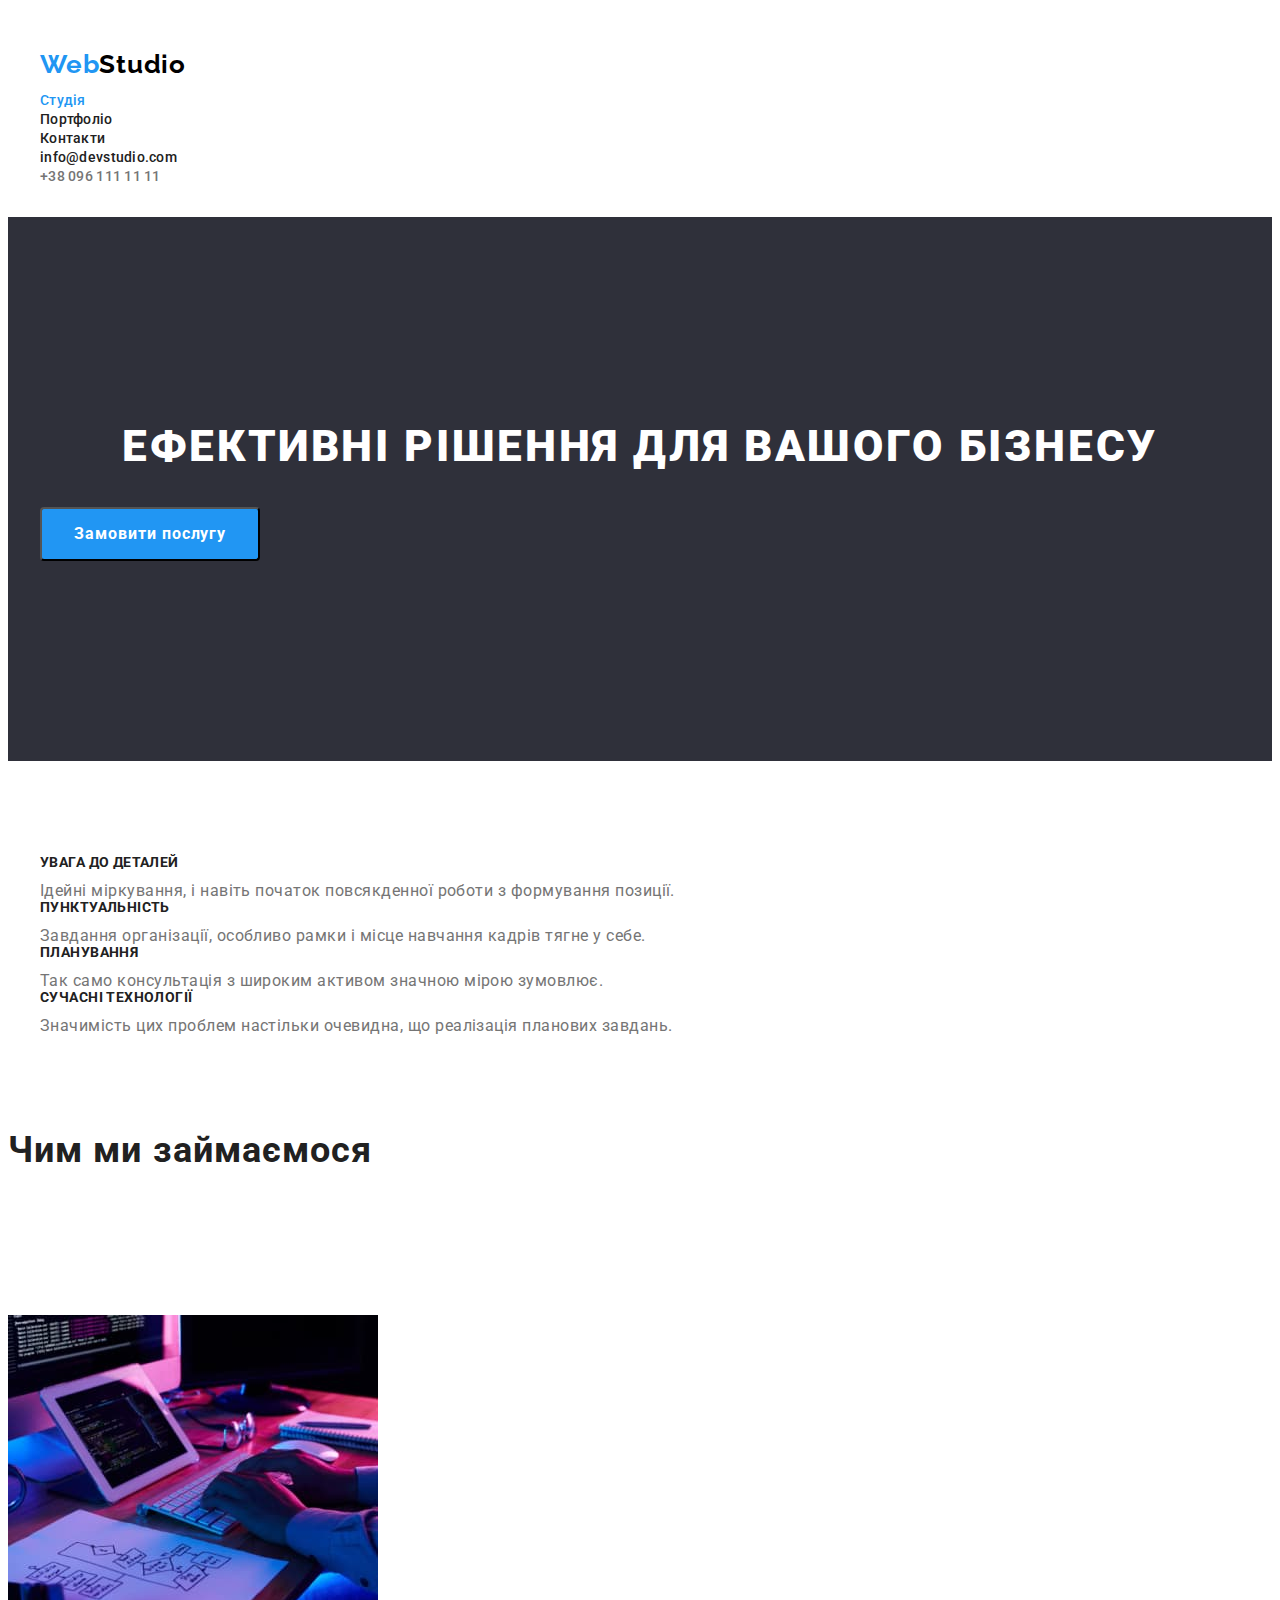
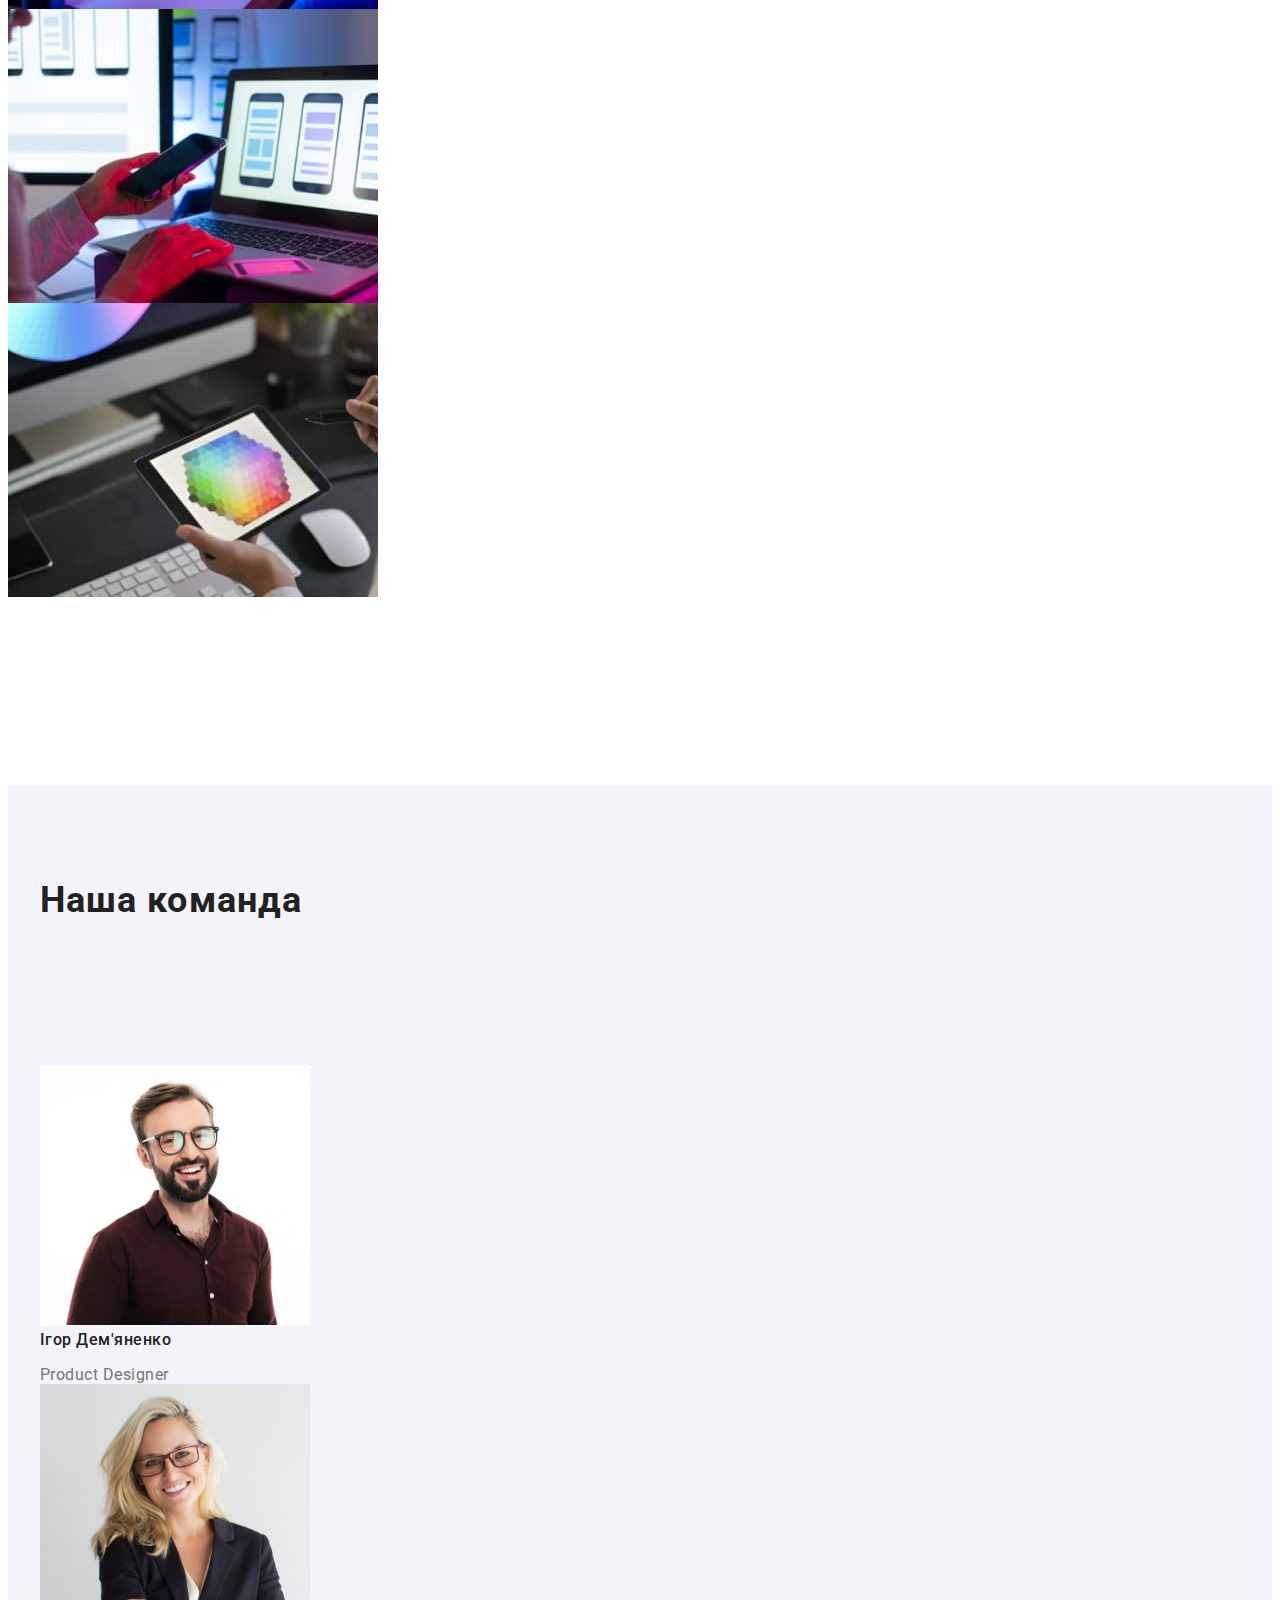
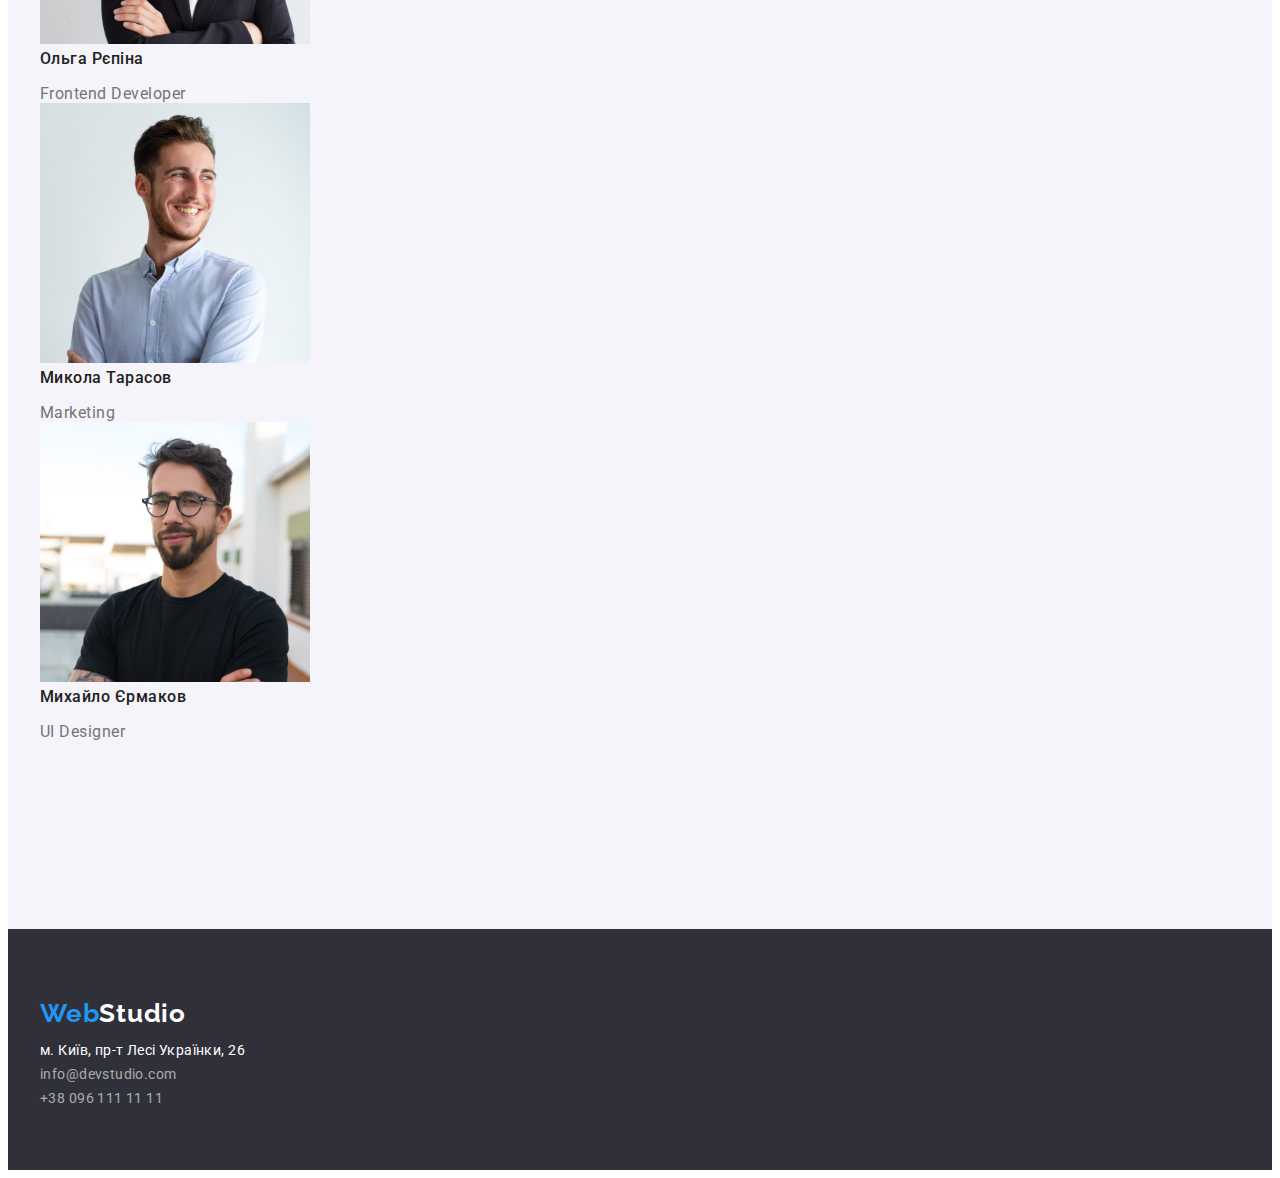
==== index.html @ 7e07d894 "padding" ====
<!DOCTYPE html>
<html lang="uk">
  <head>
    <meta charset="UTF-8" />
    <meta http-equiv="X-UA-Compatible" content="IE=edge" />
    <meta name="viewport" content="width=device-width, initial-scale=1.0" />
    <title>Portfolio</title>
    <link rel="preconnect" href="https://fonts.googleapis.com" />
    <link rel="preconnect" href="https://fonts.gstatic.com" crossorigin />
    <link
      href="https://fonts.googleapis.com/css2?family=Raleway:wght@700&family=Roboto:wght@400;500;700;900&display=swap"
      rel="stylesheet"
    />
    <link rel=“stylesheet” href=“https://cdnjs.cloudflare.com/ajax/libs/modern-normalize/1.1.0/modern-normalize.min.css” integrity=“sha512-wpPYUAdjBVSE4KJnH1VR1HeZfpl1ub8YT/NKx4PuQ5NmX2tKuGu6U/JRp5y+Y8XG2tV+wKQpNHVUX03MfMFn9Q==” crossorigin=“anonymous” referrerpolicy=“no-referrer” />
    <link rel="stylesheet" href="./css/styles.css" />
  </head>
  <body>
    <header class="header-page">
      <div class="container">
      <nav>
        <a class="logo" href="/index.html"
          >Web<span class="black-logo">Studio</span></a
        >
        <ul class="site-nav">
          <li><a class="link current" href="/index.html">Студія</a></li>
          <li><a class="link" href="./portfolio.html">Портфоліо</a></li>
          <li><a class="link" href="">Контакти</a></li>
        </ul>
      </nav>
      <ul class="auth-nav">
        <li>
          <a class="link" href="mailto:info@devstudio.com"
            >info@devstudio.com</a
          >
        </li>
        <li>
          <a class="link tel" href="tel:+380961111111">+38 096 111 11 11</a>
        </li>
      </ul>
    </div>
    </header>
    <main>
      <section class="decision">
        <div class="container">
        <h1 class="title">Ефективні рішення для вашого бізнесу</h1>
        <button class="button" type="button">Замовити послугу</button>
      </div>
      </section>
      <section>
        <div class="container">
        <ul class="list">
          <li>
            <h2 class="sub-title">УВАГА ДО ДЕТАЛЕЙ</h2>
            <p class="description">
              Ідейні міркування, і навіть початок повсякденної роботи з
              формування позиції.
            </p>
          </li>
          <li>
            <h2 class="sub-title">ПУНКТУАЛЬНІСТЬ</h2>
            <p class="description">
              Завдання організації, особливо рамки і місце навчання кадрів тягне
              у себе.
            </p>
          </li>
          <li>
            <h2 class="sub-title">ПЛАНУВАННЯ</h2>
            <p class="description">
              Так само консультація з широким активом значною мірою зумовлює.
            </p>
          </li>
          <li>
            <h2 class="sub-title">СУЧАСНІ ТЕХНОЛОГІЇ</h2>
            <p class="description">
              Значимість цих проблем настільки очевидна, що реалізація планових
              завдань.
            </p>
          </div>
          </li>
        </ul>
      </section>
      <section class="hero">
        <div class="contaner">
        <h2 class="pre-title">Чим ми займаємося</h2>
        <ul class="list">
          <li>
            <a href=""
              ><img src="./img/img1.jpg" alt="набір символів" width="370"
            /></a>
          </li>
          <li>
            <a href=""
              ><img src="./img/img2.jpg" alt="розробка макету" width="370"
            /></a>
          </li>
          <li>
            <a href=""
              ><img src="./img/img3.jpg" alt="дизайн" width="370" />
            </a>
          </li>
        </ul>
      </div>
      </section>
      <section class="team">
        <div class="container">
        <h2 class="pre-title">Наша команда</h2>
        <ul class="list">
          <li>
            <img src="./img/img4.jpg" alt="Ігор Дем'яненко" width="270" />
            <h3 class="title-name">Ігор Дем'яненко</h3>
            <p class="description">Product Designer</p>
          </li>
          <li>
            <img src="./img/img5.jpg" alt="Ольга Рєпіна" width="270" />
            <h3 class="title-name">Ольга Рєпіна</h3>
            <p class="description">Frontend Developer</p>
          </li>
          <li>
            <img src="./img/img6.jpg" alt="Микола Тарасов" width="270" />
            <h3 class="title-name">Микола Тарасов</h3>
            <p class="description">Marketing</p>
          </li>
          <li>
            <img src="./img/img7.jpg" alt="Михайло Єрмаков" width="270" />
            <h3 class="title-name">Михайло Єрмаков</h3>
            <p class="description">UI Designer</p>
          </li>
        </ul>
      </div>
      </section>
    </main>
    <footer class="footer">
      <div class="container">
      <a class="logo" href="/index.html"
        >Web<span class="partlogo">Studio</span></a
      >
      <address class="adress">
        <a class="street" href="">м. Київ, пр-т Лесі Українки, 26</a>
        <ul class="communication">
          <li>
            <a class="contact" href="mailto:info@devstudio.com"
              >info@devstudio.com</a
            >
          </li>
          <li>
            <a class="contact" href="tel:+380961111111">+38 096 111 11 11</a>
          </li>
        </ul>
      </address>
    </div>
    </footer>
  </body>
</html>
---- css/styles.css ----
body {
  font-family: "Roboto", sans-serif;
  font-style: normal;
  background-color: #ffffff;
}
:root {
  --brand-color: #ffffff;
  --text-color: #212121;
  --button-color: #2196f3;
}

p,
h1,
h2,
h3,
h4,
h5,
h6 {
  margin: 0;
}
ul,
ol {
  margin: 0;
  padding-left: 0;
}
button {
  cursor: pointer;
}
address {
  font-style: normal;
}
img {
  display: block;
}

.container {
width: 1200px;
padding-left: 15px;
padding-right: 15px;
margin: 0 auto;
}

.header-page{
  padding-top: 32px;
  padding-bottom: 32px;
}

.logo {
  font-family: "Raleway";
  font-weight: 700;
  font-size: 26px;
  line-height: 1.92;
  letter-spacing: 0.03em;
  color: var(--button-color);
  text-decoration: none;
 
}
.black-logo {
  color: #000;
}
.partlogo {
  color: var(--brand-color);
}

.decision {
  padding-top: 200px;
  padding-bottom: 200px;
  background-color: #2f303a;
}
.footer {
  background-color: #2f303a;
}

.site-nav,
.auth-nav,
.communication,
.list,
.header-page,
.list-button,
.list-image {
  list-style-type: none;
}
.link {
  font-weight: 500;
  font-size: 14px;
  line-height: 1.14;
  letter-spacing: 0.02em;
  color: var(--text-color);
  text-decoration: none;
}

.link:hover,
.link:focus {
  color: var(--button-color);
}
.link:active {
  color: var(--button-color);
}

.tel {
  color: #757575;
}
.street {
  font-size: 14px;
  line-height: 1.71;
  letter-spacing: 0.03em;
  color: var(--brand-color);
  text-decoration: none;
  font-style: normal;
  padding-bottom: 20px;
}
.contact {
  font-size: 14px;
  line-height: 1.71;
  letter-spacing: 0.03em;
  color: rgba(255, 255, 255, 0.6);
  text-decoration: none;
  font-style: normal;
  padding-bottom: 9px;
}

.current {
  color: #2196F3;
}

.title {
  font-weight: 900;
  font-size: 44px;
  line-height: 1.36;
  letter-spacing: 0.06em;
  text-align: center;
  color: var(--brand-color);
  text-transform: uppercase;
  padding-bottom: 30px;
}
.button {
  background-color: var(--button-color);
  font-weight: 700;
  font-size: 16px;
  line-height: 1.88;
  letter-spacing: 0.06em;
  color: var(--brand-color);
  font-family: inherit;
  border-radius: 4px;
  padding: 10px 32px;
  min-width: 216px;
  text-align: center;
  display: inline-block; 
}

.list{
  padding-top: 94px;
  padding-bottom: 94px;
}
.pre-title {
  font-weight: 700;
  font-size: 36px;
  line-height: 1.17;
  letter-spacing: 0.03em;
  color: var(--text-color);
  padding-bottom: 50px;
}
.description {
  font-size: 16px;
  line-height: 1.19;
  letter-spacing: 0.03em;
  color: #757575;
}
.sub-title {
  font-weight: 700;
  font-size: 14px;
  line-height: 1.14;
  letter-spacing: 0.03em;
  text-transform: uppercase;
  color: var(--text-color);
  padding-bottom: 10px;
}
.type-button {
  text-decoration: none;
  background-color: #f5f5f5;
  padding-top: 94px;
  padding-bottom: 94px;
}

.hero {
padding-top: 0px;
padding-bottom: 94px;
}
.link-img {
  text-decoration: none;
}
.team {
  background-color: #f5f4fa;
  padding-top: 94px;
  padding-bottom: 94px;
}
.filter {
  background-color: #f5f4fa;
  color: var(--text-color);
}
.button-filter {
  background-color: #f5f4fa;
  font-weight: 500;
  font-size: 16px;
  line-height: 1.62;
  text-align: center;
  letter-spacing: 0.03em;
  color: var(--text-color);
  font-family: Roboto, sans-serif;
  
}
.button-filter:hover,
.button-filter:focus {
  background: var(--button-color);
  font-weight: 500;
  font-size: 16px;
  line-height: 1.62;
  text-align: center;
  letter-spacing: 0.03em;
  color: var(--brand-color);
}

.button-filter:active {
  background: var(--button-color);
  color: var(--brand-color);
}
.title-name {
  font-weight: 500;
  font-size: 16px;
  line-height: 1.87;
  letter-spacing: 0.03em;
  color: var(--text-color);
  padding-bottom: 10px;
}
.title-description {
  font-weight: 700;
  font-size: 18px;
  line-height: 2;
  letter-spacing: 0.06em;
  color: var(--text-color);
  padding-bottom: 4px;
}
.sub-description {
  font-size: 16px;
  line-height: 1.88;
  letter-spacing: 0.03em;
  color: #757575;
}
.footer {
  padding-top: 60px;
  padding-bottom: 60px;
}
.list-button {
  padding-bottom: 50px;
}
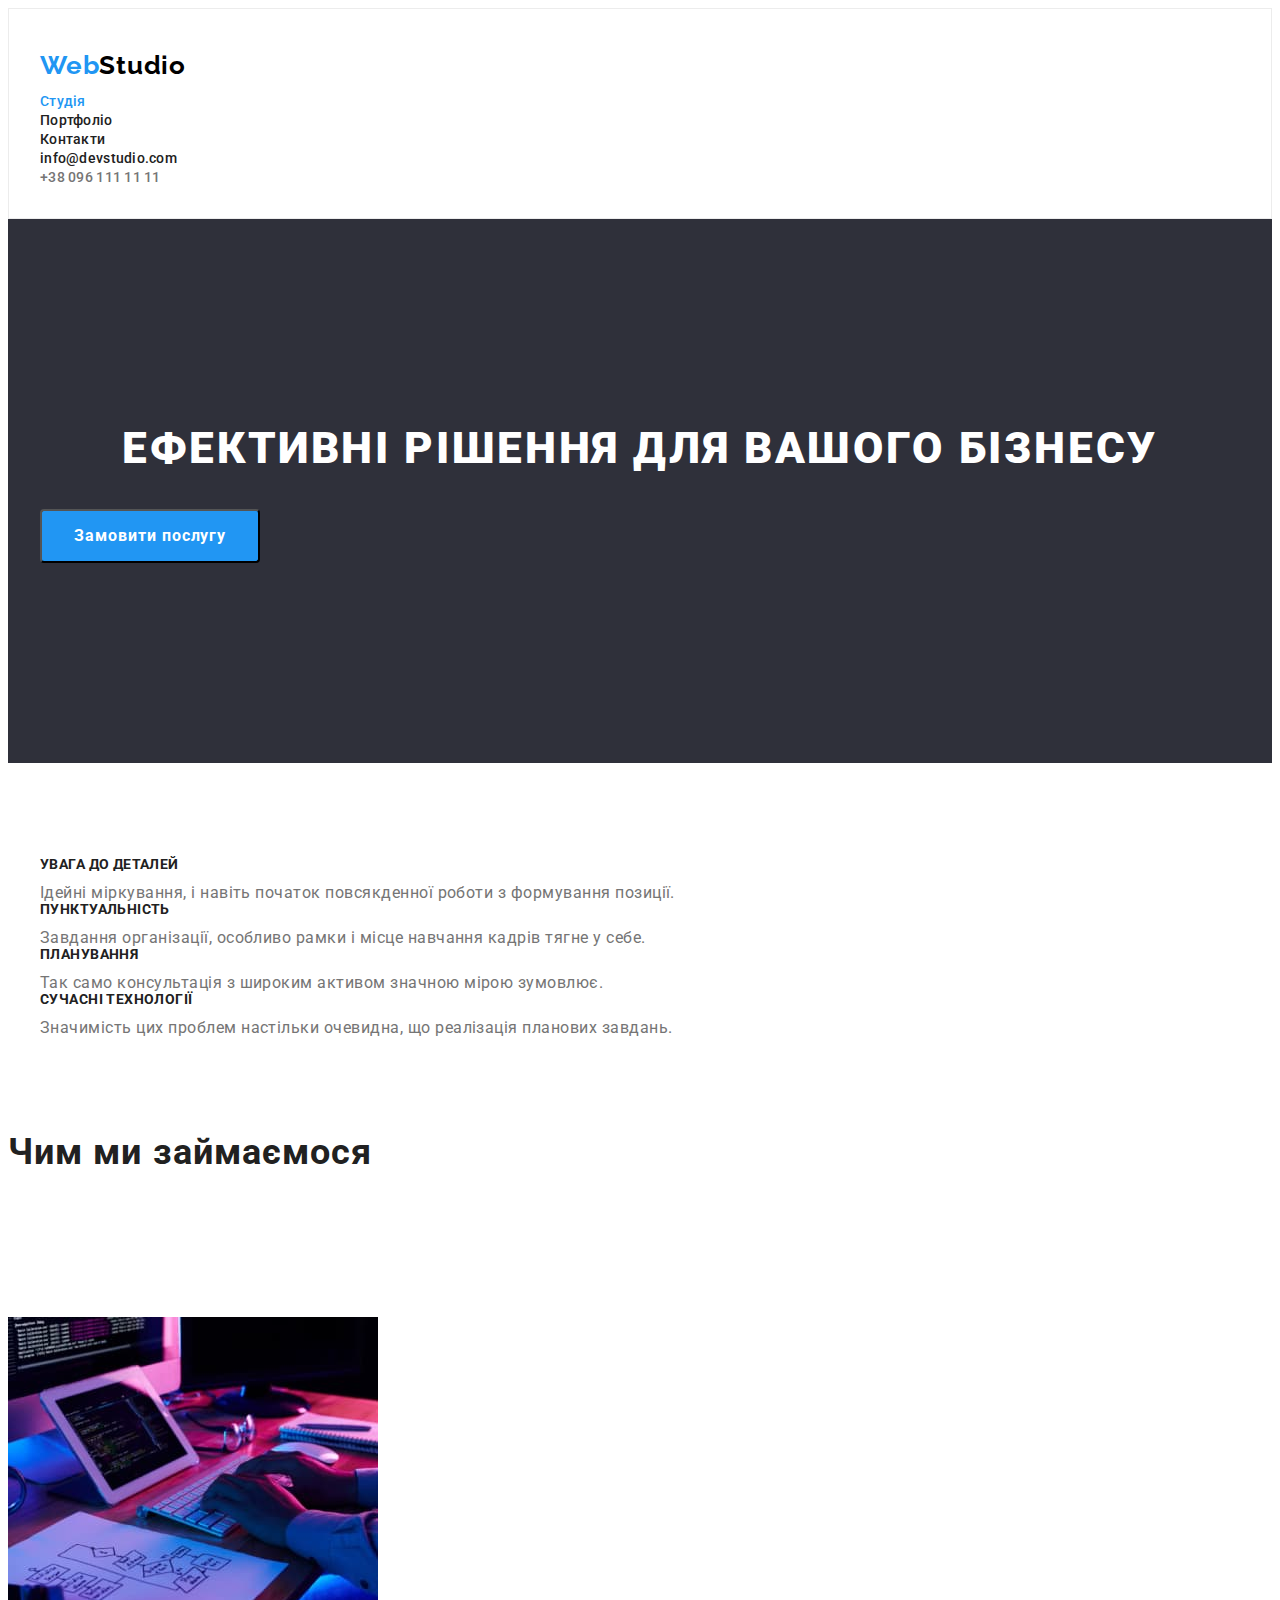
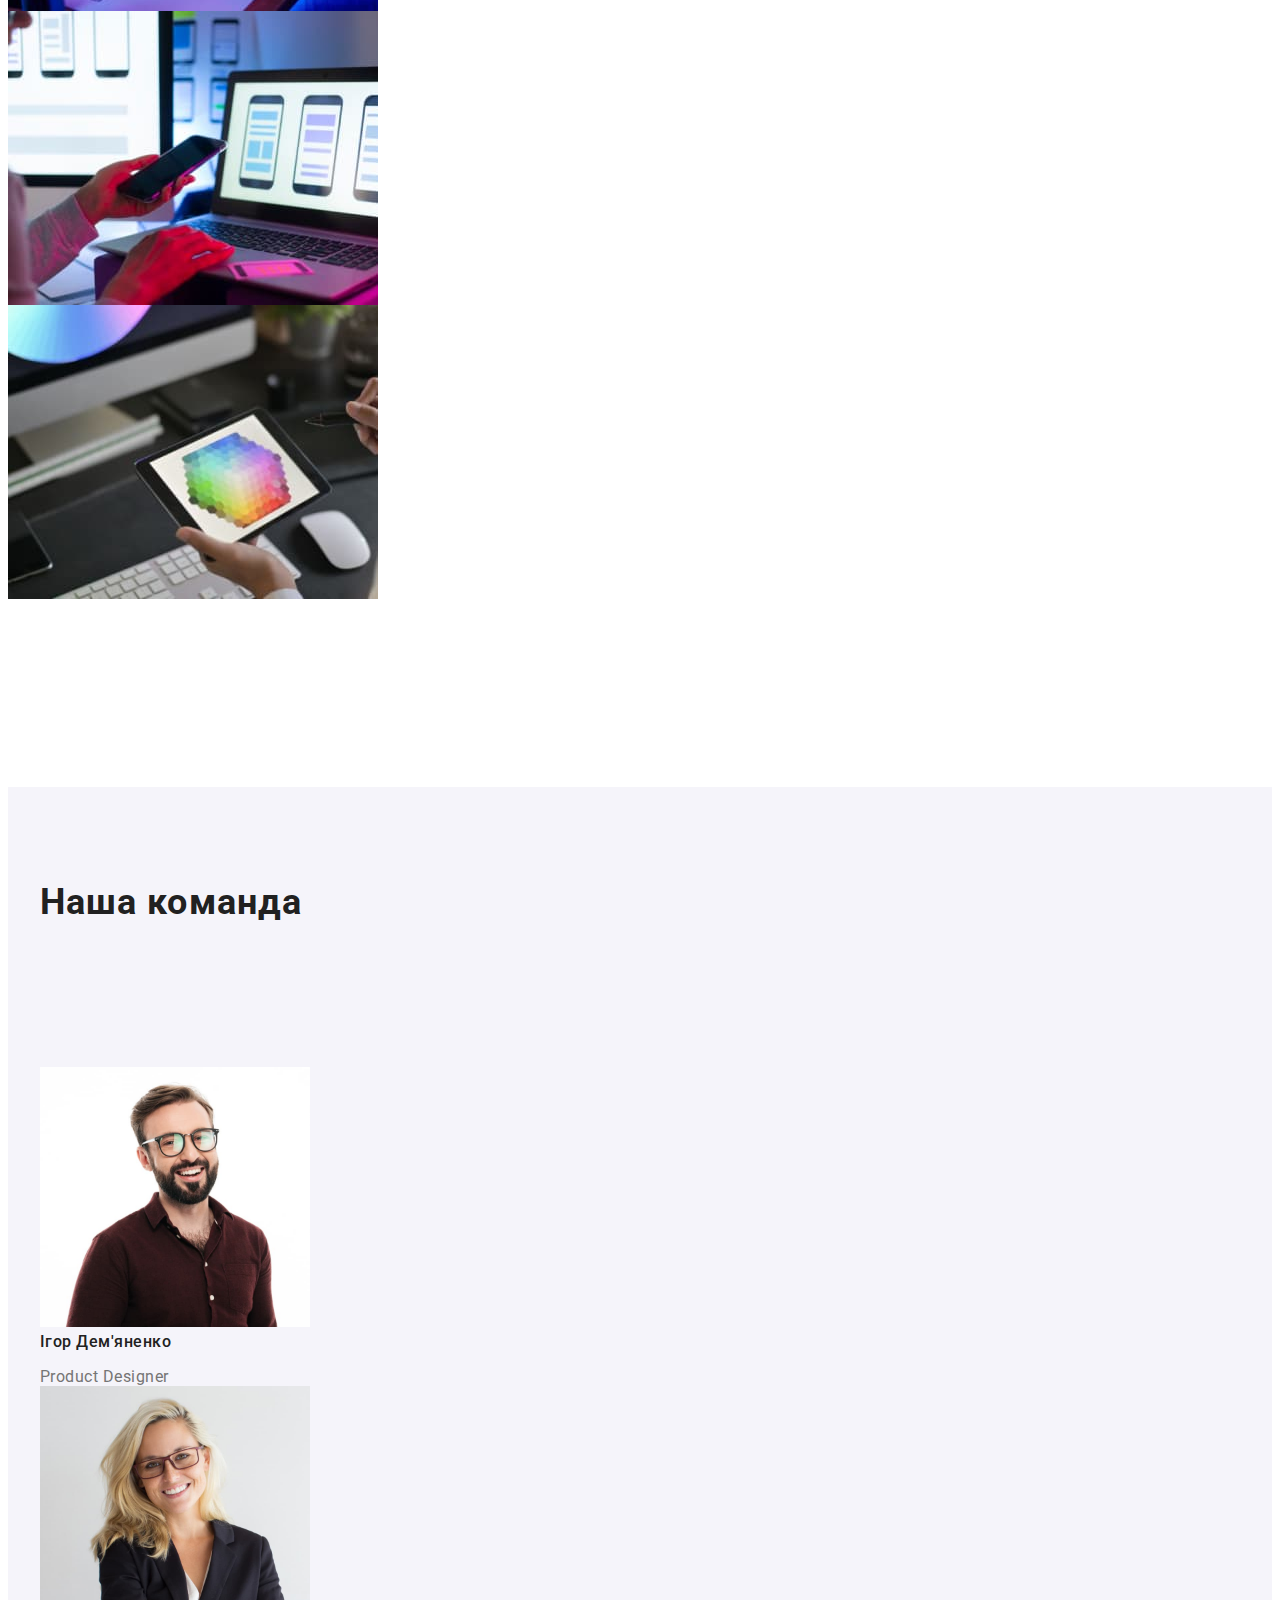
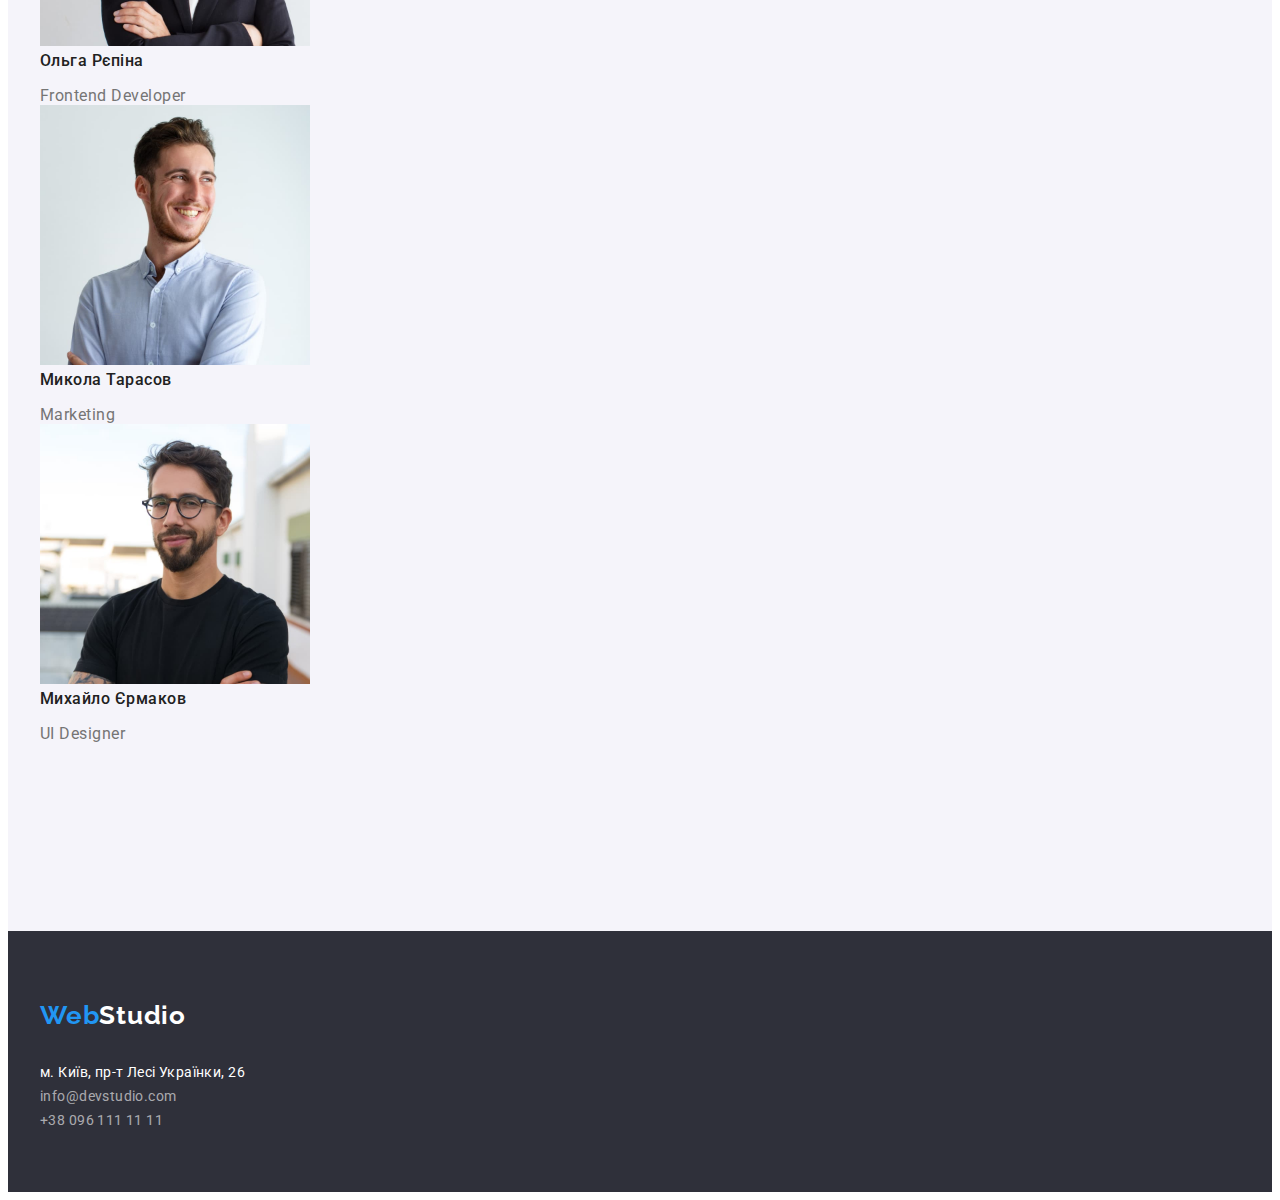
==== commit 3b57a34c: "border" ====
--- a/index.html
+++ b/index.html
@@ -11,7 +11,13 @@
       href="https://fonts.googleapis.com/css2?family=Raleway:wght@700&family=Roboto:wght@400;500;700;900&display=swap"
       rel="stylesheet"
     />
-    <link rel=“stylesheet” href=“https://cdnjs.cloudflare.com/ajax/libs/modern-normalize/1.1.0/modern-normalize.min.css” integrity=“sha512-wpPYUAdjBVSE4KJnH1VR1HeZfpl1ub8YT/NKx4PuQ5NmX2tKuGu6U/JRp5y+Y8XG2tV+wKQpNHVUX03MfMFn9Q==” crossorigin=“anonymous” referrerpolicy=“no-referrer” />
+    <link
+    rel="stylesheet"
+    href="https://cdnjs.cloudflare.com/ajax/libs/modern-normalize/1.1.0/modern-normalize.min.css"
+    integrity="sha512-wpPYUAdjBVSE4KJnH1VR1HeZfpl1ub8YT/NKx4PuQ5NmX2tKuGu6U/JRp5y+Y8XG2tV+wKQpNHVUX03MfMFn9Q=="
+    crossorigin="anonymous"
+    referrerpolicy="no-referrer"
+    />
     <link rel="stylesheet" href="./css/styles.css" />
   </head>
   <body>
--- a/css/styles.css
+++ b/css/styles.css
@@ -28,6 +28,7 @@
 }
 address {
   font-style: normal;
+  margin-top: 20px;
 }
 img {
   display: block;
@@ -43,6 +44,7 @@
 .header-page{
   padding-top: 32px;
   padding-bottom: 32px;
+  border: 1px solid #ECECEC;
 }
 
 .logo {
@@ -107,7 +109,7 @@
   color: var(--brand-color);
   text-decoration: none;
   font-style: normal;
-  padding-bottom: 20px;
+  margin-bottom: 9px;
 }
 .contact {
   font-size: 14px;
@@ -116,8 +118,9 @@
   color: rgba(255, 255, 255, 0.6);
   text-decoration: none;
   font-style: normal;
-  padding-bottom: 9px;
-}
+  margin-bottom: 9px;
+}
+
 
 .current {
   color: #2196F3;
@@ -131,7 +134,7 @@
   text-align: center;
   color: var(--brand-color);
   text-transform: uppercase;
-  padding-bottom: 30px;
+  margin-bottom: 30px;
 }
 .button {
   background-color: var(--button-color);
@@ -158,7 +161,7 @@
   line-height: 1.17;
   letter-spacing: 0.03em;
   color: var(--text-color);
-  padding-bottom: 50px;
+  margin-bottom: 50px;
 }
 .description {
   font-size: 16px;
@@ -173,7 +176,7 @@
   letter-spacing: 0.03em;
   text-transform: uppercase;
   color: var(--text-color);
-  padding-bottom: 10px;
+  margin-bottom: 10px;
 }
 .type-button {
   text-decoration: none;
@@ -230,7 +233,7 @@
   line-height: 1.87;
   letter-spacing: 0.03em;
   color: var(--text-color);
-  padding-bottom: 10px;
+  margin-bottom: 10px;
 }
 .title-description {
   font-weight: 700;
@@ -238,7 +241,7 @@
   line-height: 2;
   letter-spacing: 0.06em;
   color: var(--text-color);
-  padding-bottom: 4px;
+  margin-bottom: 4px;
 }
 .sub-description {
   font-size: 16px;
@@ -251,5 +254,5 @@
   padding-bottom: 60px;
 }
 .list-button {
-  padding-bottom: 50px;
-}+  margin-bottom: 50px;
+}
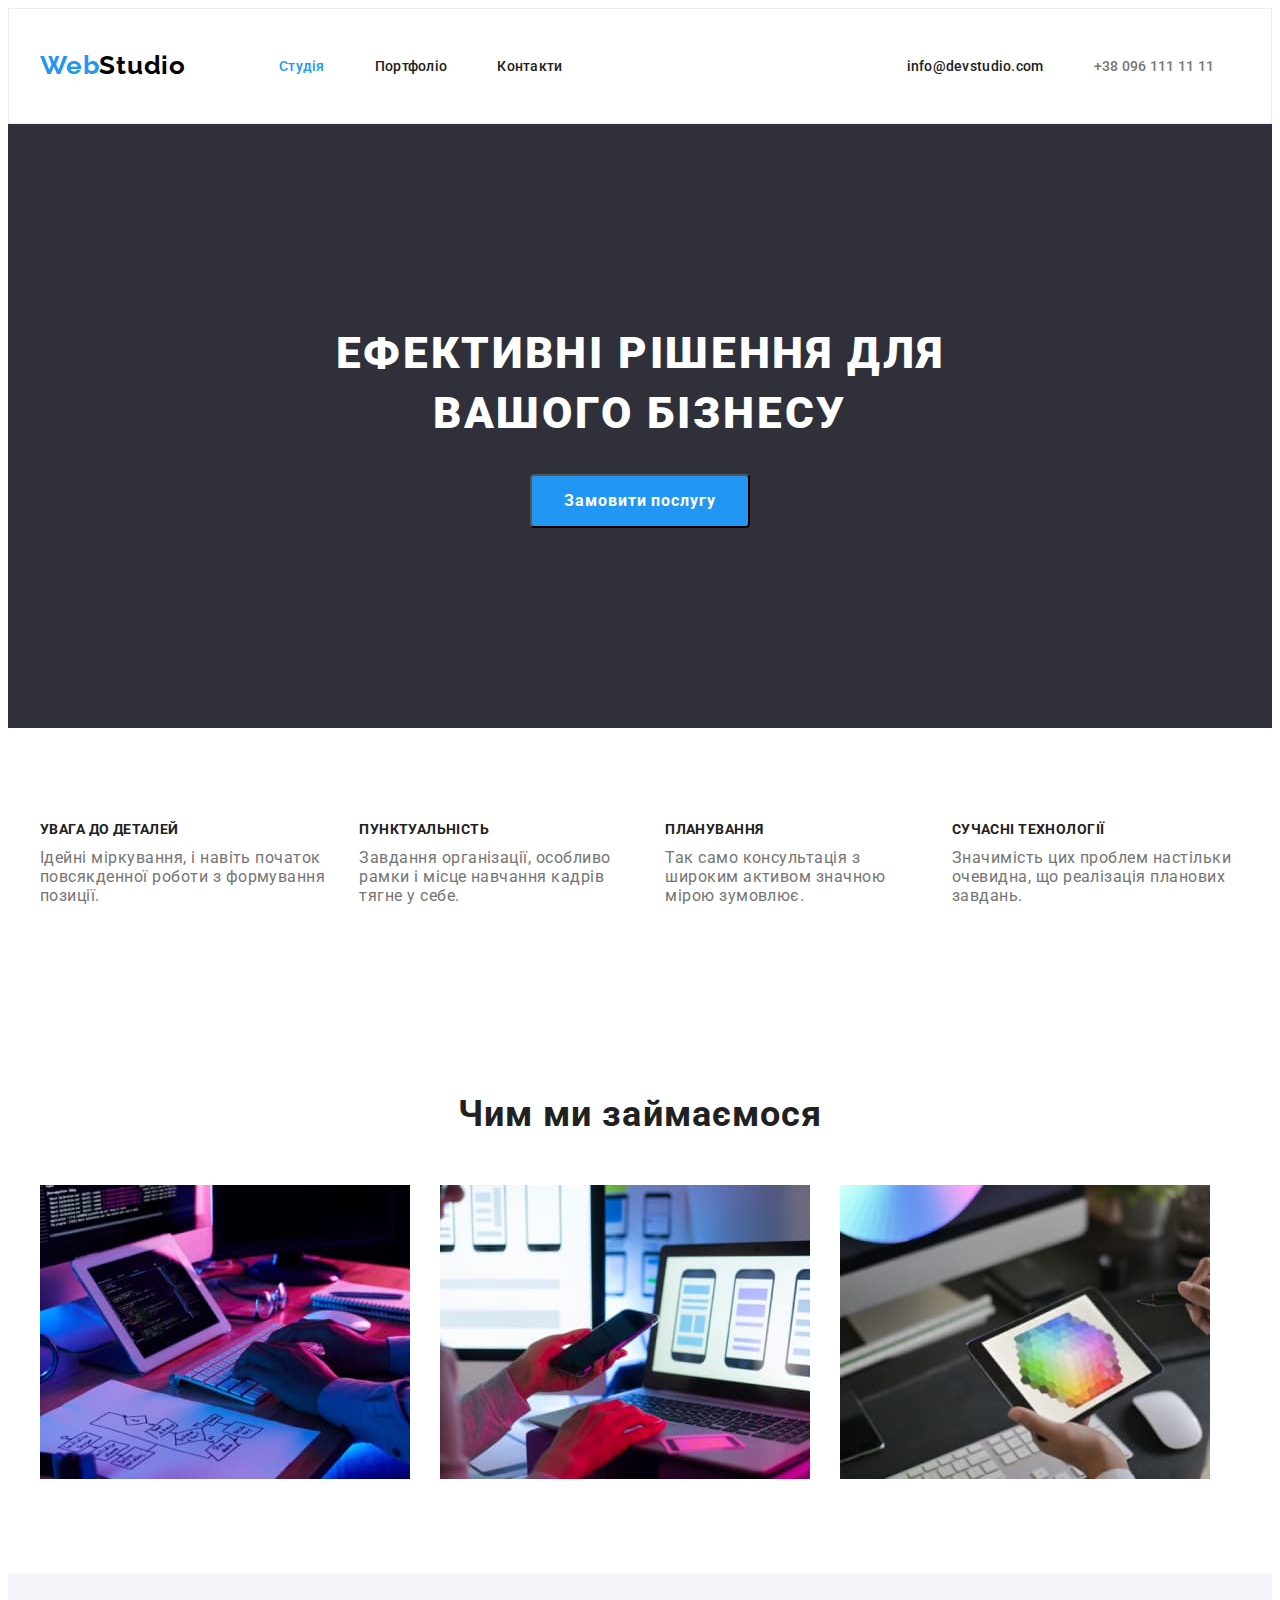
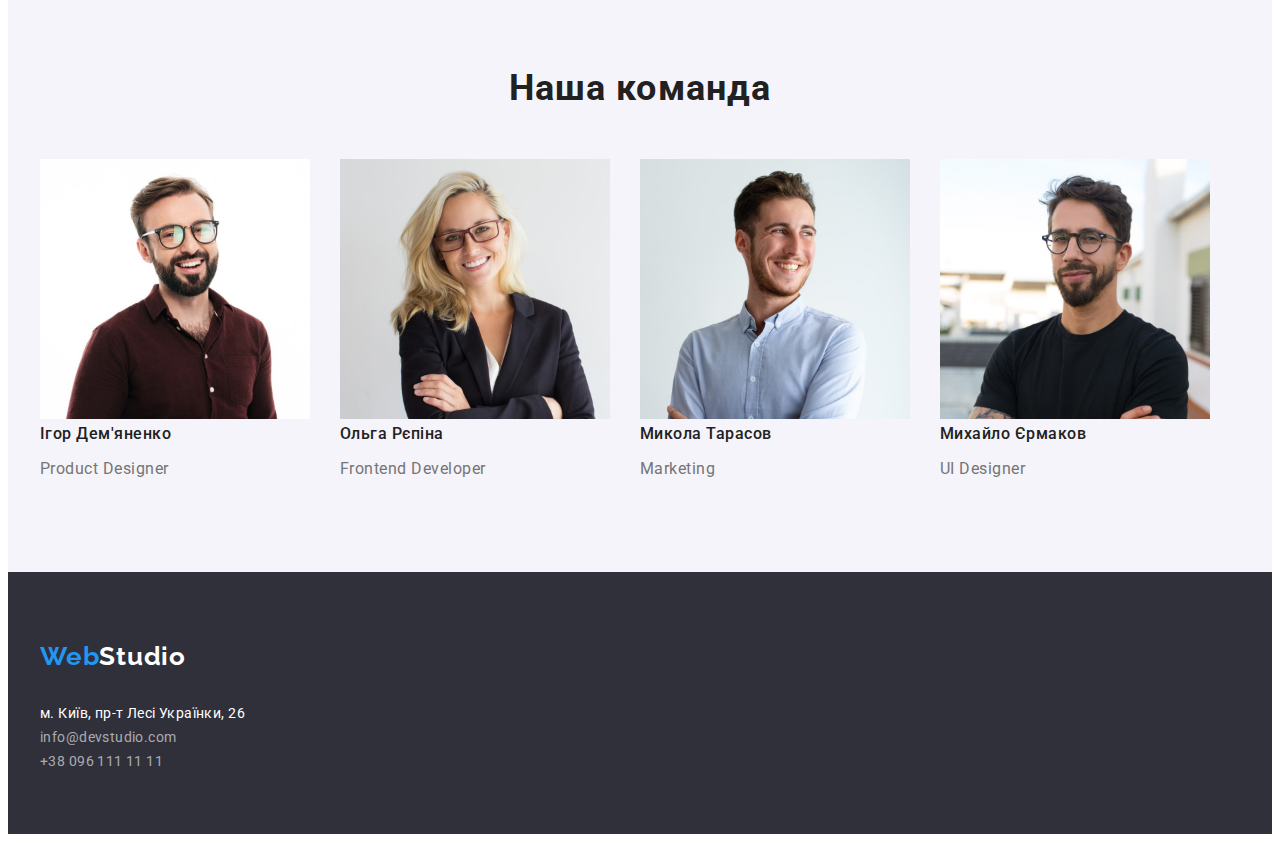
==== commit bcebdec7: "flex" ====
--- a/index.html
+++ b/index.html
@@ -12,148 +12,148 @@
       rel="stylesheet"
     />
     <link
-    rel="stylesheet"
-    href="https://cdnjs.cloudflare.com/ajax/libs/modern-normalize/1.1.0/modern-normalize.min.css"
-    integrity="sha512-wpPYUAdjBVSE4KJnH1VR1HeZfpl1ub8YT/NKx4PuQ5NmX2tKuGu6U/JRp5y+Y8XG2tV+wKQpNHVUX03MfMFn9Q=="
-    crossorigin="anonymous"
-    referrerpolicy="no-referrer"
+      rel="stylesheet"
+      href="https://cdnjs.cloudflare.com/ajax/libs/modern-normalize/1.1.0/modern-normalize.min.css"
+      integrity="sha512-wpPYUAdjBVSE4KJnH1VR1HeZfpl1ub8YT/NKx4PuQ5NmX2tKuGu6U/JRp5y+Y8XG2tV+wKQpNHVUX03MfMFn9Q=="
+      crossorigin="anonymous"
+      referrerpolicy="no-referrer"
     />
     <link rel="stylesheet" href="./css/styles.css" />
   </head>
   <body>
     <header class="header-page">
-      <div class="container">
-      <nav>
-        <a class="logo" href="/index.html"
-          >Web<span class="black-logo">Studio</span></a
-        >
-        <ul class="site-nav">
-          <li><a class="link current" href="/index.html">Студія</a></li>
-          <li><a class="link" href="./portfolio.html">Портфоліо</a></li>
-          <li><a class="link" href="">Контакти</a></li>
+      <div class="container main-nav">
+        <nav class="site">
+          <a class="logo" href="/index.html"
+            >Web<span class="black-logo">Studio</span></a
+          >
+          <ul class="site-nav">
+            <li><a class="link current" href="/index.html">Студія</a></li>
+            <li><a class="link" href="./portfolio.html">Портфоліо</a></li>
+            <li><a class="link" href="">Контакти</a></li>
+          </ul>
+        </nav>
+        <ul class="auth-nav">
+          <li>
+            <a class="link" href="mailto:info@devstudio.com"
+              >info@devstudio.com</a
+            >
+          </li>
+          <li>
+            <a class="link tel" href="tel:+380961111111">+38 096 111 11 11</a>
+          </li>
         </ul>
-      </nav>
-      <ul class="auth-nav">
-        <li>
-          <a class="link" href="mailto:info@devstudio.com"
-            >info@devstudio.com</a
-          >
-        </li>
-        <li>
-          <a class="link tel" href="tel:+380961111111">+38 096 111 11 11</a>
-        </li>
-      </ul>
-    </div>
+      </div>
     </header>
     <main>
       <section class="decision">
-        <div class="container">
-        <h1 class="title">Ефективні рішення для вашого бізнесу</h1>
-        <button class="button" type="button">Замовити послугу</button>
-      </div>
+        <div class="container button-buy">
+          <h1 class="title">Ефективні рішення для вашого бізнесу</h1>
+          <button class="button" type="button">Замовити послугу</button>
+        </div>
       </section>
       <section>
-        <div class="container">
-        <ul class="list">
-          <li>
-            <h2 class="sub-title">УВАГА ДО ДЕТАЛЕЙ</h2>
-            <p class="description">
-              Ідейні міркування, і навіть початок повсякденної роботи з
-              формування позиції.
-            </p>
-          </li>
-          <li>
-            <h2 class="sub-title">ПУНКТУАЛЬНІСТЬ</h2>
-            <p class="description">
-              Завдання організації, особливо рамки і місце навчання кадрів тягне
-              у себе.
-            </p>
-          </li>
-          <li>
-            <h2 class="sub-title">ПЛАНУВАННЯ</h2>
-            <p class="description">
-              Так само консультація з широким активом значною мірою зумовлює.
-            </p>
-          </li>
-          <li>
-            <h2 class="sub-title">СУЧАСНІ ТЕХНОЛОГІЇ</h2>
-            <p class="description">
-              Значимість цих проблем настільки очевидна, що реалізація планових
-              завдань.
-            </p>
-          </div>
-          </li>
-        </ul>
+        <div class="container details">
+          <ul class="list">
+            <li>
+              <h2 class="sub-title">УВАГА ДО ДЕТАЛЕЙ</h2>
+              <p class="description">
+                Ідейні міркування, і навіть початок повсякденної роботи з
+                формування позиції.
+              </p>
+            </li>
+            <li>
+              <h2 class="sub-title">ПУНКТУАЛЬНІСТЬ</h2>
+              <p class="description">
+                Завдання організації, особливо рамки і місце навчання кадрів
+                тягне у себе.
+              </p>
+            </li>
+            <li>
+              <h2 class="sub-title">ПЛАНУВАННЯ</h2>
+              <p class="description">
+                Так само консультація з широким активом значною мірою зумовлює.
+              </p>
+            </li>
+            <li>
+              <h2 class="sub-title">СУЧАСНІ ТЕХНОЛОГІЇ</h2>
+              <p class="description">
+                Значимість цих проблем настільки очевидна, що реалізація
+                планових завдань.
+              </p>
+            </li>
+          </ul>
+        </div>
       </section>
       <section class="hero">
-        <div class="contaner">
-        <h2 class="pre-title">Чим ми займаємося</h2>
-        <ul class="list">
-          <li>
-            <a href=""
-              ><img src="./img/img1.jpg" alt="набір символів" width="370"
-            /></a>
-          </li>
-          <li>
-            <a href=""
-              ><img src="./img/img2.jpg" alt="розробка макету" width="370"
-            /></a>
-          </li>
-          <li>
-            <a href=""
-              ><img src="./img/img3.jpg" alt="дизайн" width="370" />
-            </a>
-          </li>
-        </ul>
-      </div>
+        <div class="container">
+          <h2 class="pre-title">Чим ми займаємося</h2>
+          <ul class="list-do">
+            <li>
+              <a href=""
+                ><img src="./img/img1.jpg" alt="набір символів" width="370"
+              /></a>
+            </li>
+            <li>
+              <a href=""
+                ><img src="./img/img2.jpg" alt="розробка макету" width="370"
+              /></a>
+            </li>
+            <li>
+              <a href=""
+                ><img src="./img/img3.jpg" alt="дизайн" width="370" />
+              </a>
+            </li>
+          </ul>
+        </div>
       </section>
       <section class="team">
         <div class="container">
-        <h2 class="pre-title">Наша команда</h2>
-        <ul class="list">
-          <li>
-            <img src="./img/img4.jpg" alt="Ігор Дем'яненко" width="270" />
-            <h3 class="title-name">Ігор Дем'яненко</h3>
-            <p class="description">Product Designer</p>
-          </li>
-          <li>
-            <img src="./img/img5.jpg" alt="Ольга Рєпіна" width="270" />
-            <h3 class="title-name">Ольга Рєпіна</h3>
-            <p class="description">Frontend Developer</p>
-          </li>
-          <li>
-            <img src="./img/img6.jpg" alt="Микола Тарасов" width="270" />
-            <h3 class="title-name">Микола Тарасов</h3>
-            <p class="description">Marketing</p>
-          </li>
-          <li>
-            <img src="./img/img7.jpg" alt="Михайло Єрмаков" width="270" />
-            <h3 class="title-name">Михайло Єрмаков</h3>
-            <p class="description">UI Designer</p>
-          </li>
-        </ul>
-      </div>
+          <h2 class="pre-title">Наша команда</h2>
+          <ul class="list-team our-team">
+            <li>
+              <img src="./img/img4.jpg" alt="Ігор Дем'яненко" width="270" />
+              <h3 class="title-name">Ігор Дем'яненко</h3>
+              <p class="description">Product Designer</p>
+            </li>
+            <li>
+              <img src="./img/img5.jpg" alt="Ольга Рєпіна" width="270" />
+              <h3 class="title-name">Ольга Рєпіна</h3>
+              <p class="description">Frontend Developer</p>
+            </li>
+            <li>
+              <img src="./img/img6.jpg" alt="Микола Тарасов" width="270" />
+              <h3 class="title-name">Микола Тарасов</h3>
+              <p class="description">Marketing</p>
+            </li>
+            <li>
+              <img src="./img/img7.jpg" alt="Михайло Єрмаков" width="270" />
+              <h3 class="title-name">Михайло Єрмаков</h3>
+              <p class="description">UI Designer</p>
+            </li>
+          </ul>
+        </div>
       </section>
     </main>
     <footer class="footer">
       <div class="container">
-      <a class="logo" href="/index.html"
-        >Web<span class="partlogo">Studio</span></a
-      >
-      <address class="adress">
-        <a class="street" href="">м. Київ, пр-т Лесі Українки, 26</a>
-        <ul class="communication">
-          <li>
-            <a class="contact" href="mailto:info@devstudio.com"
-              >info@devstudio.com</a
-            >
-          </li>
-          <li>
-            <a class="contact" href="tel:+380961111111">+38 096 111 11 11</a>
-          </li>
-        </ul>
-      </address>
-    </div>
+        <a class="logo" href="/index.html"
+          >Web<span class="partlogo">Studio</span></a
+        >
+        <address class="adress">
+          <a class="street" href="">м. Київ, пр-т Лесі Українки, 26</a>
+          <ul class="communication">
+            <li>
+              <a class="contact" href="mailto:info@devstudio.com"
+                >info@devstudio.com</a
+              >
+            </li>
+            <li>
+              <a class="contact" href="tel:+380961111111">+38 096 111 11 11</a>
+            </li>
+          </ul>
+        </address>
+      </div>
     </footer>
   </body>
 </html>
--- a/css/styles.css
+++ b/css/styles.css
@@ -35,16 +35,18 @@
 }
 
 .container {
-width: 1200px;
-padding-left: 15px;
-padding-right: 15px;
-margin: 0 auto;
-}
-
-.header-page{
+  width: 1200px;
+  padding-left: 15px;
+  padding-right: 15px;
+  margin: 0 auto;
+}
+
+.header-page {
   padding-top: 32px;
   padding-bottom: 32px;
-  border: 1px solid #ECECEC;
+  border: 1px solid #ececec;
+  display: flex;
+  align-items: center;
 }
 
 .logo {
@@ -55,7 +57,7 @@
   letter-spacing: 0.03em;
   color: var(--button-color);
   text-decoration: none;
- 
+  margin-right: 93px;
 }
 .black-logo {
   color: #000;
@@ -64,10 +66,17 @@
   color: var(--brand-color);
 }
 
+.button-buy {
+  display: flex;
+  flex-direction: column;
+  align-items: center;
+}
 .decision {
   padding-top: 200px;
   padding-bottom: 200px;
   background-color: #2f303a;
+  display: flex;
+  align-items: center;
 }
 .footer {
   background-color: #2f303a;
@@ -79,7 +88,9 @@
 .list,
 .header-page,
 .list-button,
-.list-image {
+.list-image,
+.list-do,
+.list-team {
   list-style-type: none;
 }
 .link {
@@ -121,9 +132,8 @@
   margin-bottom: 9px;
 }
 
-
 .current {
-  color: #2196F3;
+  color: #2196f3;
 }
 
 .title {
@@ -135,6 +145,7 @@
   color: var(--brand-color);
   text-transform: uppercase;
   margin-bottom: 30px;
+  max-width: 696px;
 }
 .button {
   background-color: var(--button-color);
@@ -148,13 +159,25 @@
   padding: 10px 32px;
   min-width: 216px;
   text-align: center;
-  display: inline-block; 
-}
-
-.list{
+  display: inline-block;
+}
+
+.list {
   padding-top: 94px;
   padding-bottom: 94px;
-}
+  display: flex;
+  gap: 30px;
+}
+
+.details {
+  display: flex;
+}
+
+.list-do {
+  display: flex;
+  gap: 30px;
+}
+
 .pre-title {
   font-weight: 700;
   font-size: 36px;
@@ -162,6 +185,7 @@
   letter-spacing: 0.03em;
   color: var(--text-color);
   margin-bottom: 50px;
+  text-align: center;
 }
 .description {
   font-size: 16px;
@@ -185,9 +209,18 @@
   padding-bottom: 94px;
 }
 
+.filter-button {
+  display: flex;
+  justify-content: center;
+}
+.list-button {
+  display: flex;
+  gap: 8px;
+  text-align: center;
+}
 .hero {
-padding-top: 0px;
-padding-bottom: 94px;
+  padding-top: 94px;
+  padding-bottom: 94px;
 }
 .link-img {
   text-decoration: none;
@@ -197,6 +230,14 @@
   padding-top: 94px;
   padding-bottom: 94px;
 }
+
+.our-team {
+  display: flex;
+}
+.list-team {
+  display: flex;
+  gap: 30px;
+}
 .filter {
   background-color: #f5f4fa;
   color: var(--text-color);
@@ -210,7 +251,6 @@
   letter-spacing: 0.03em;
   color: var(--text-color);
   font-family: Roboto, sans-serif;
-  
 }
 .button-filter:hover,
 .button-filter:focus {
@@ -256,3 +296,33 @@
 .list-button {
   margin-bottom: 50px;
 }
+
+.list-image {
+  display: flex;
+  gap: 30px;
+  flex-wrap: wrap;
+}
+
+.portfolio-image {
+  width: calc((100% - 60px) / 3);
+
+  border-bottom: 1px solid #eeeeee;
+}
+
+.auth-nav {
+  display: flex;
+  gap: 50px;
+  align-items: center;
+  margin-left: 344px;
+}
+.site-nav {
+  display: flex;
+  gap: 50px;
+}
+.site {
+  display: flex;
+  align-items: center;
+}
+.main-nav {
+  display: flex;
+}
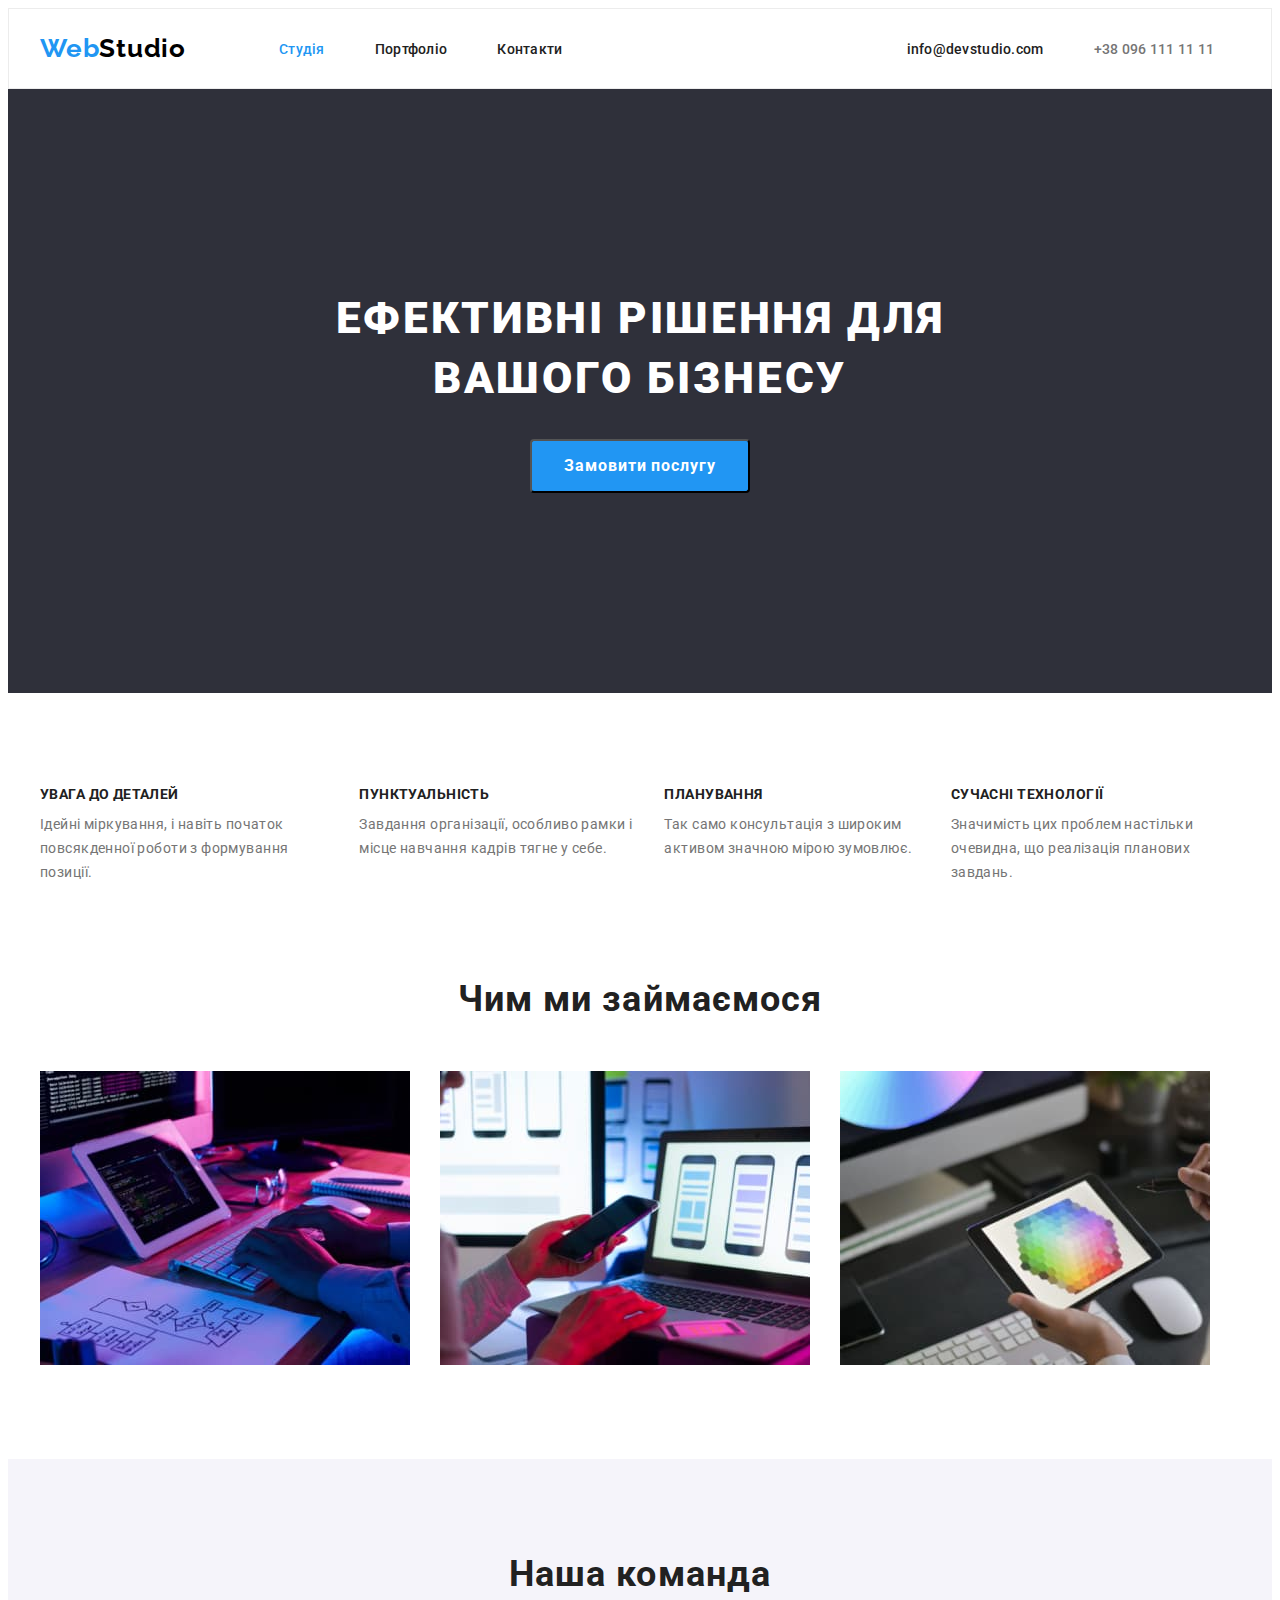
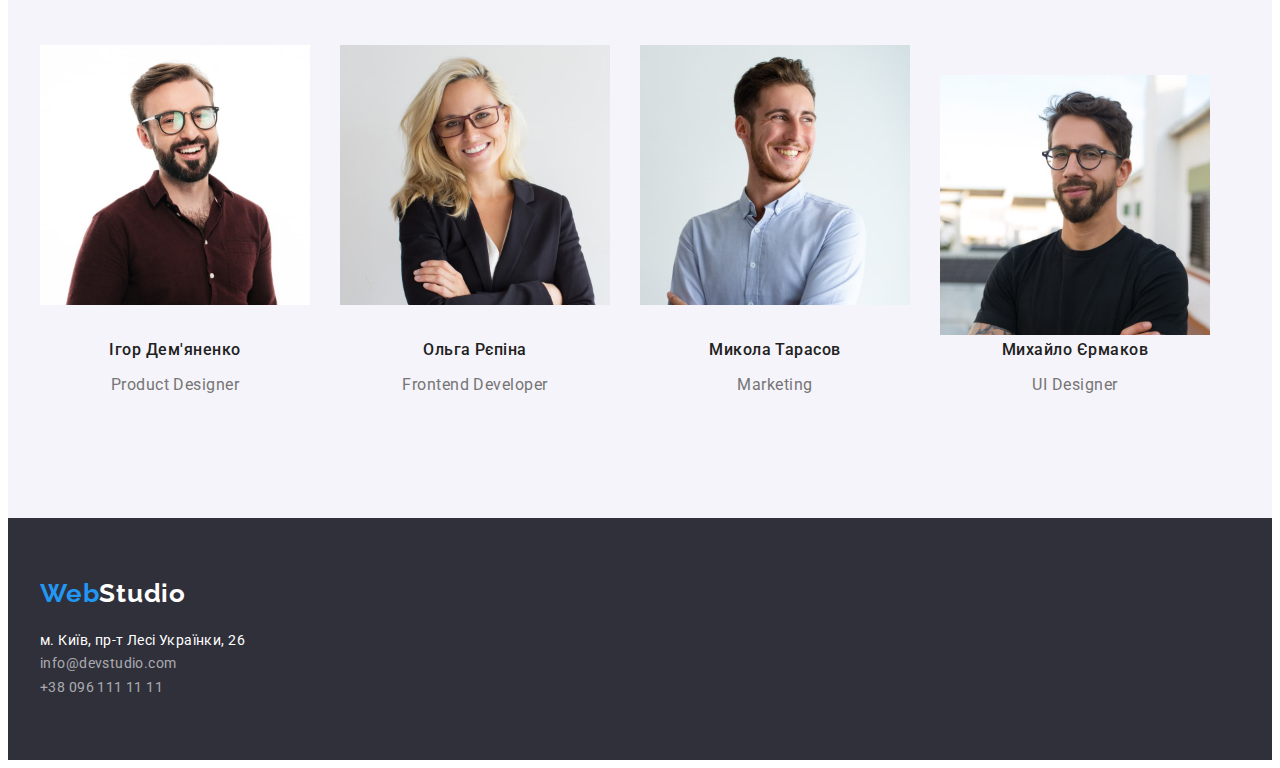
==== commit 03d06e16: "work update" ====
--- a/index.html
+++ b/index.html
@@ -113,23 +113,33 @@
           <ul class="list-team our-team">
             <li>
               <img src="./img/img4.jpg" alt="Ігор Дем'яненко" width="270" />
-              <h3 class="title-name">Ігор Дем'яненко</h3>
-              <p class="description">Product Designer</p>
+              <div class="title-profession">
+                <h3 class="title-name">Ігор Дем'яненко</h3>
+                <p class="description-name">Product Designer</p>
+              </div>
             </li>
+
             <li>
               <img src="./img/img5.jpg" alt="Ольга Рєпіна" width="270" />
-              <h3 class="title-name">Ольга Рєпіна</h3>
-              <p class="description">Frontend Developer</p>
+              <div class="title-profession">
+                <h3 class="title-name">Ольга Рєпіна</h3>
+                <p class="description-name">Frontend Developer</p>
+              </div>
             </li>
             <li>
               <img src="./img/img6.jpg" alt="Микола Тарасов" width="270" />
-              <h3 class="title-name">Микола Тарасов</h3>
-              <p class="description">Marketing</p>
+              <div class="title-profession">
+                <h3 class="title-name">Микола Тарасов</h3>
+                <p class="description-name">Marketing</p>
+              </div>
             </li>
             <li>
-              <img src="./img/img7.jpg" alt="Михайло Єрмаков" width="270" />
-              <h3 class="title-name">Михайло Єрмаков</h3>
-              <p class="description">UI Designer</p>
+              <div class="title-profession">
+                <img src="./img/img7.jpg" alt="Михайло Єрмаков" width="270" />
+                <h3 class="title-name">Михайло Єрмаков</h3>
+
+                <p class="description-name">UI Designer</p>
+              </div>
             </li>
           </ul>
         </div>
@@ -137,7 +147,7 @@
     </main>
     <footer class="footer">
       <div class="container">
-        <a class="logo" href="/index.html"
+        <a class="logo-footer" href="/index.html"
           >Web<span class="partlogo">Studio</span></a
         >
         <address class="adress">
--- a/css/styles.css
+++ b/css/styles.css
@@ -42,8 +42,8 @@
 }
 
 .header-page {
-  padding-top: 32px;
-  padding-bottom: 32px;
+  padding-top: 24px;
+  padding-bottom: 24px;
   border: 1px solid #ececec;
   display: flex;
   align-items: center;
@@ -53,7 +53,7 @@
   font-family: "Raleway";
   font-weight: 700;
   font-size: 26px;
-  line-height: 1.92;
+  line-height: 1.19;
   letter-spacing: 0.03em;
   color: var(--button-color);
   text-decoration: none;
@@ -188,8 +188,8 @@
   text-align: center;
 }
 .description {
-  font-size: 16px;
-  line-height: 1.19;
+  font-size: 14px;
+  line-height: 1.71;
   letter-spacing: 0.03em;
   color: #757575;
 }
@@ -204,7 +204,7 @@
 }
 .type-button {
   text-decoration: none;
-  background-color: #f5f5f5;
+  background-color: #fff;
   padding-top: 94px;
   padding-bottom: 94px;
 }
@@ -219,7 +219,6 @@
   text-align: center;
 }
 .hero {
-  padding-top: 94px;
   padding-bottom: 94px;
 }
 .link-img {
@@ -251,6 +250,7 @@
   letter-spacing: 0.03em;
   color: var(--text-color);
   font-family: Roboto, sans-serif;
+  padding: 6px;
 }
 .button-filter:hover,
 .button-filter:focus {
@@ -274,6 +274,7 @@
   letter-spacing: 0.03em;
   color: var(--text-color);
   margin-bottom: 10px;
+  text-align: center;
 }
 .title-description {
   font-weight: 700;
@@ -281,6 +282,7 @@
   line-height: 2;
   letter-spacing: 0.06em;
   color: var(--text-color);
+  text-align: center;
   margin-bottom: 4px;
 }
 .sub-description {
@@ -288,6 +290,7 @@
   line-height: 1.88;
   letter-spacing: 0.03em;
   color: #757575;
+  text-align: center;
 }
 .footer {
   padding-top: 60px;
@@ -326,3 +329,29 @@
 .main-nav {
   display: flex;
 }
+.description-name {
+  font-size: 16px;
+  line-height: 1.19;
+  text-align: center;
+  letter-spacing: 0.03em;
+  color: #757575;
+}
+
+.title-profession {
+  padding-top: 30px;
+  padding-bottom: 30px;
+}
+.logo-footer {
+  font-family: "Raleway";
+  font-weight: 700;
+  font-size: 26px;
+  line-height: 1.19;
+  letter-spacing: 0.03em;
+  color: var(--button-color);
+  text-decoration: none;
+  margin-bottom: 20px;
+}
+.description-image {
+  padding-top: 20px;
+  padding-bottom: 20px;
+}
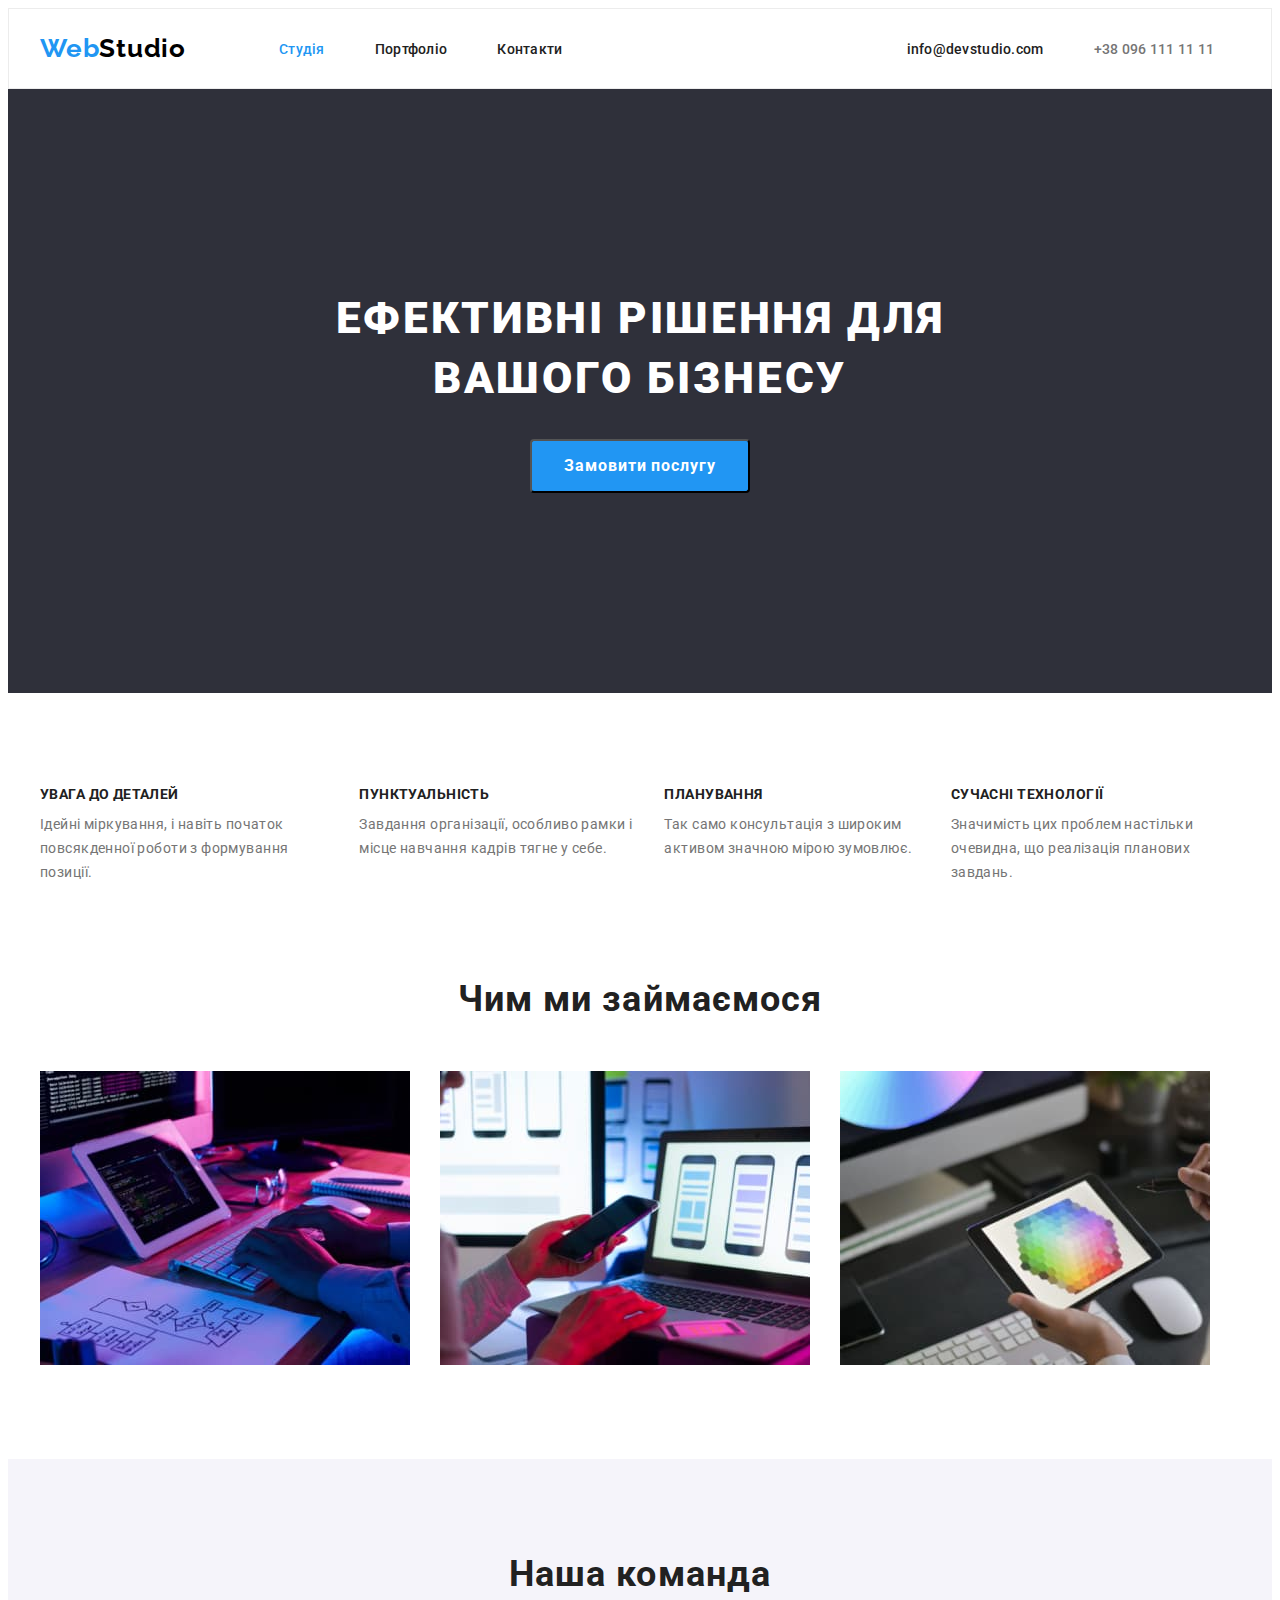
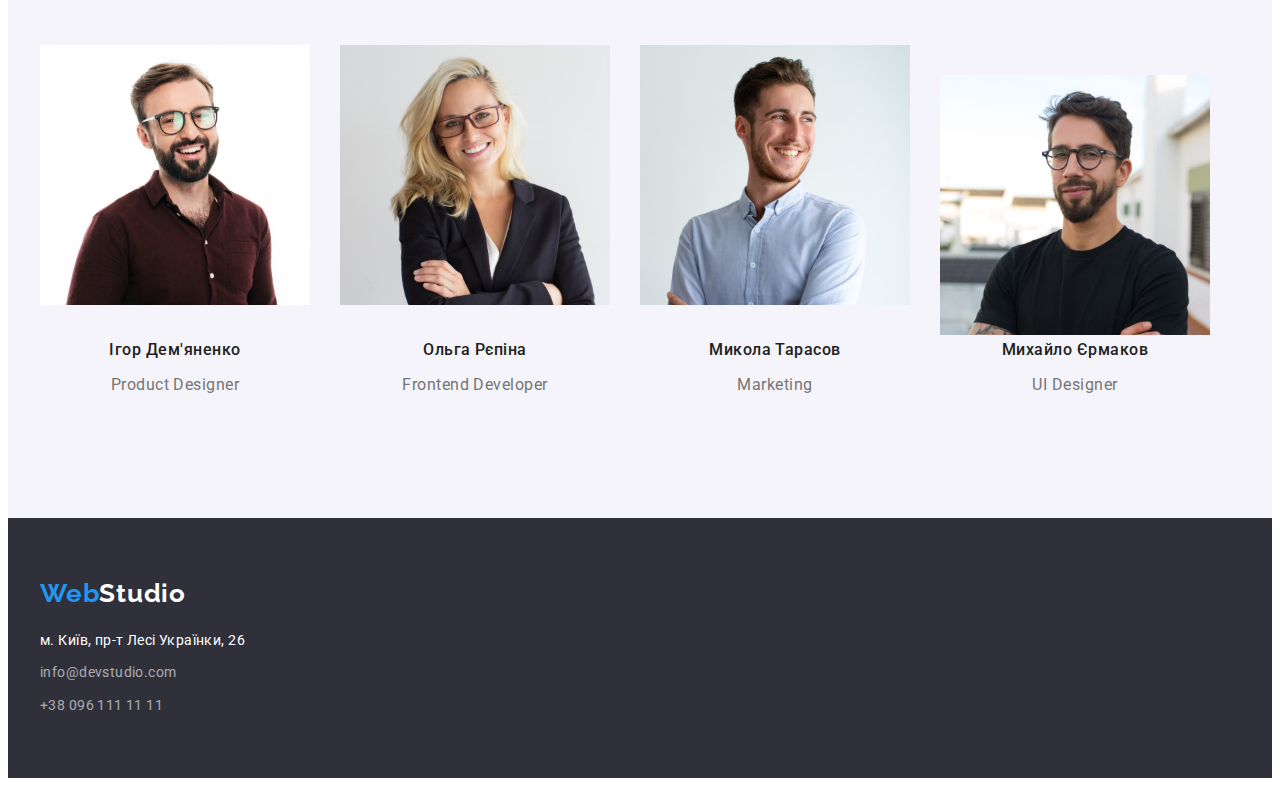
==== commit 6cef1b65: "correct mistake" ====
--- a/index.html
+++ b/index.html
@@ -153,8 +153,8 @@
         <address class="adress">
           <a class="street" href="">м. Київ, пр-т Лесі Українки, 26</a>
           <ul class="communication">
-            <li>
-              <a class="contact" href="mailto:info@devstudio.com"
+            <li class="contact-item">
+              <a class="contact mail" href="mailto:info@devstudio.com"
                 >info@devstudio.com</a
               >
             </li>
--- a/css/styles.css
+++ b/css/styles.css
@@ -163,8 +163,6 @@
 }
 
 .list {
-  padding-top: 94px;
-  padding-bottom: 94px;
   display: flex;
   gap: 30px;
 }
@@ -250,7 +248,10 @@
   letter-spacing: 0.03em;
   color: var(--text-color);
   font-family: Roboto, sans-serif;
-  padding: 6px;
+  padding-top: 6px;
+  padding-bottom: 6px;
+  padding-left: 22px;
+  padding-right: 22px;
 }
 .button-filter:hover,
 .button-filter:focus {
@@ -282,7 +283,7 @@
   line-height: 2;
   letter-spacing: 0.06em;
   color: var(--text-color);
-  text-align: center;
+
   margin-bottom: 4px;
 }
 .sub-description {
@@ -290,7 +291,6 @@
   line-height: 1.88;
   letter-spacing: 0.03em;
   color: #757575;
-  text-align: center;
 }
 .footer {
   padding-top: 60px;
@@ -355,3 +355,13 @@
   padding-top: 20px;
   padding-bottom: 20px;
 }
+.details {
+  padding-top: 94px;
+  padding-bottom: 94px;
+}
+.contact-item {
+  margin-bottom: 9px;
+}
+.communication {
+  margin-top: 9px;
+}
